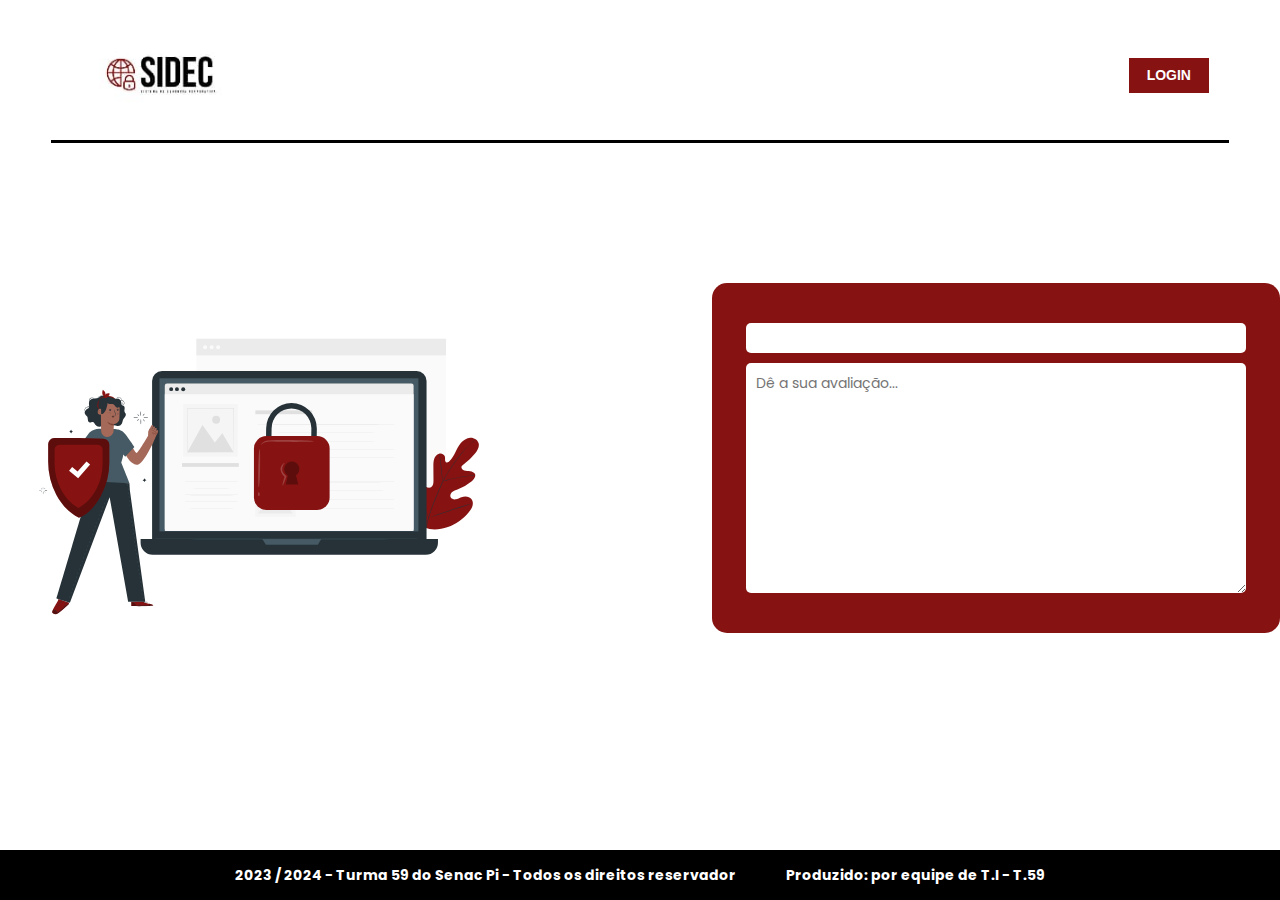
==== page1.html @ 180e757f "Primeira versão" ====
<!DOCTYPE html>
<html lang="pt-br">
<head>
    <link rel="preconnect" href="https://fonts.googleapis.com">
    <link rel="preconnect" href="https://fonts.gstatic.com" crossorigin>
    <meta charset="UTF-8">
    <meta name="viewport" content="width=device-width, initial-scale=1.0">

    <link rel="stylesheet" href="style.css">

    <link href="https://fonts.googleapis.com/css2?family=Poppins:ital,wght@0,100;0,200;0,300;0,400;0,500;0,600;0,700;0,800;0,900;1,100;1,200;1,300;1,400;1,500;1,600;1,700;1,800;1,900&display=swap" rel="stylesheet">

    <title>Projeto Senac</title>
</head>
<body>
    <nav>
        <img src="assets/Sem título.jpeg" alt="">

        <a href="index.html"><button>LOGIN</button></a>
    </nav>

    <main>
            <img src="assets/Safe-pana.svg" alt="">
            
            <div class="box">
                <form action="form">
                    <input type="text" placeholder="Digite o código da sua empresa..." required>
                    <textarea name="" id="" cols="30" rows="10" placeholder="Dê a sua avaliação..." required></textarea>
                </form>
            </div>
    </main>

    <footer>
        <p>2023 / 2024 - Turma 59 do Senac Pi - Todos os direitos reservador</p>

        <p>Produzido: por equipe de T.I - T.59</p>
    </footer>
</body>
</html>
---- style.css ----
* {
    margin: 0;
    padding: 0;
    box-sizing: border-box;
}

:root {
    font-size: 62.5%;
}

body {
    font-family: "Poppins", sans-serif;
}

.page1-top {
    width: 100%;
    height: 6rem;
    background: #861312;
    color: #fff;

    display: flex;
    justify-content: center;
    align-items: center;
}

.box-page1{
    width: 45rem;
    height: 45rem;

    display: flex;
    flex-direction: column;
    align-items: center;

 
    margin: 20rem auto ;

    background: #861312;

    border-radius: 2rem;
    padding: 4rem;
}

#image-firstt-page  {
    width: 20rem;

    border-radius: 0.5rem;
}

#first-page {
    display: flex;

    flex-direction: column;
    gap: 1.9rem;
    margin-top: 4rem;
}

.input-wrapper {
    display: flex;
    flex-direction: column;
    gap: 0.5rem;
}


.input-wrapper-first input {
    background: #000;
    color: #fff;
    
    height: 5.5rem;
    width: 100%;
    
    border-radius: 1rem;
    border: none;
    
    padding: 0 2rem;
    
}

input::placeholder {
    font-size: 1.5rem;
    color: #fff;
    font-weight: bold;
}

label {
    color: #fff;
    font-size: 1.5rem;
    font-weight: bold;
} 

.input-wrapper-first #button {
    display: flex;
    justify-content: center;
    margin: auto;
}

 #button {
    width: 10rem;
    margin-top: 2rem;

    cursor: pointer;

    color: #fff;
    font-weight: bold;
    
}

#button:hover {
    color: #861312 ;
}    



footer {

    height: 6rem;
    width: 100%;
    bottom: 0;
    position: relative;

    background: #000;
    color: #fff;
    font-size: 1.4rem ;
    font-weight: bold;

    display: flex;
    justify-content: center;
    align-items: center;
    gap: 5rem;
}


/* Estilização Segunda página */

nav {
    width: 92%;
    margin: auto;

    display: flex;
    justify-content: space-between;
    align-items: center;

    margin-bottom: 14rem;
    padding: 3rem 2rem 2rem 2rem;

    border-bottom: 3px solid #000;
}

nav button {
    background: #861312;

    color: #fff;
    font-size: 1.4rem;
    font-weight: bold;

    width: 8rem;
    height: 3.5rem;
    border: none;

    cursor: pointer;
}

nav img {
    width: 18rem;
}

nav button:hover {
    color: #861312;
}

.box {
    width: 60rem;
    height: 35rem;
    border-radius: 1.5rem;

    background: #861312;

    display: flex;
    justify-content: center;
    align-items: center;

    
}

form {
    display: flex;
    flex-direction: column;   
    justify-content: center;
    align-items: center;

    gap: 1rem;

}

input {
    width: 50rem;
    height: 3rem;

    font-size: 1.4rem;
    font-family: "Poppins", sans-serif;
    padding: 1rem;

    border: none;
    border-radius: 0.5rem;
}

textarea {
    width: 50rem;

    font-size: 1.4rem;
    font-family: "Poppins", sans-serif;

    padding: 1rem;

    border: none;
    border-radius: 0.5rem;
}

img {
    width: 40%;
}

main {
    display: flex;
    flex-direction: row;
    justify-content: center;
    align-items: end;

    gap: 20rem;
}

    footer {
        background: #000;
        width: 100%;
        height: 5rem;
        position: absolute;

        color: #fff;
        font-size: 1.4rem;
        font-weight: bold;

        display: flex;
        justify-content: center;
        align-items: center;
        gap: 5rem;

        bottom: 0;
    }
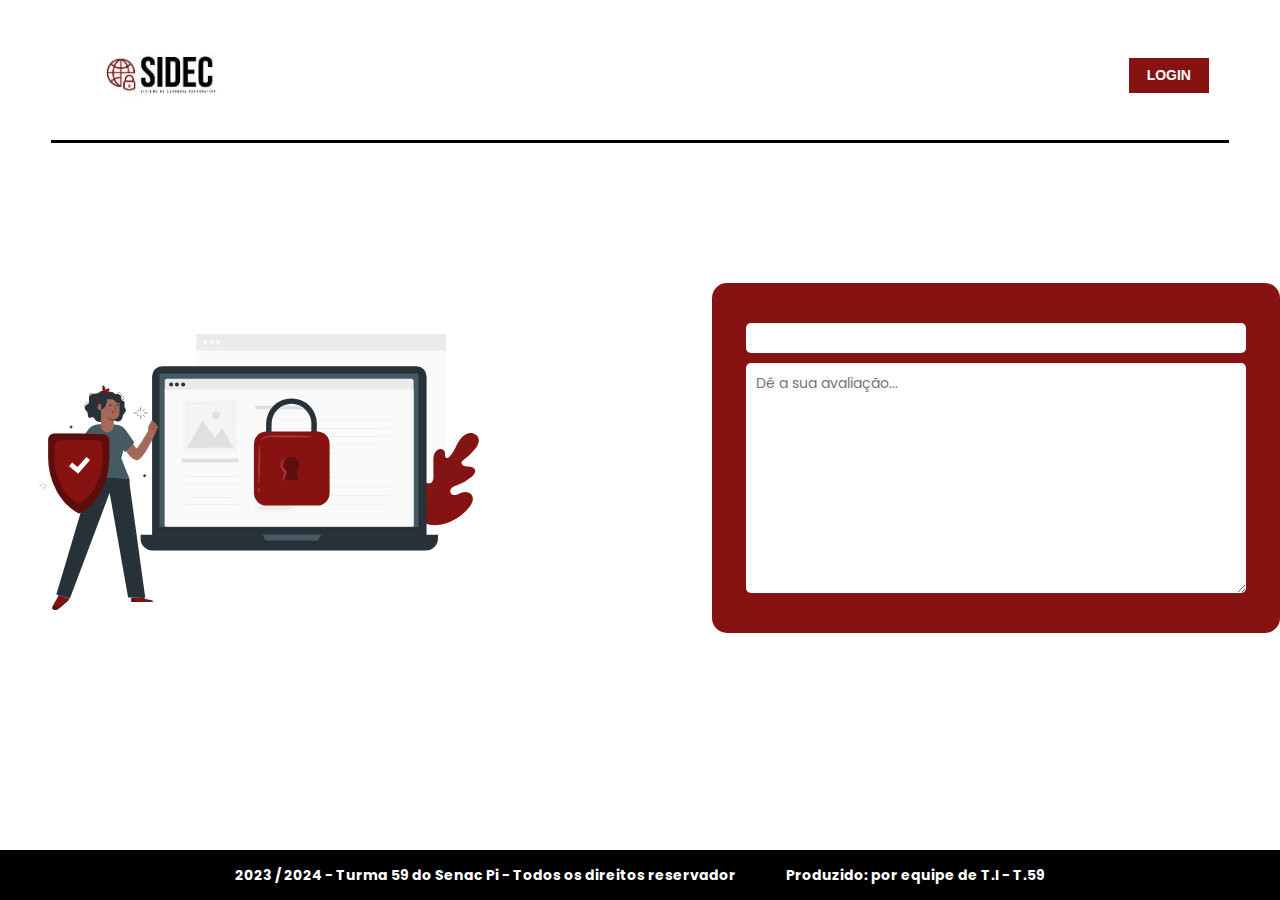
==== commit 918eb8cd: "Tabela Adicionada" ====
--- a/page1.html
+++ b/page1.html
@@ -16,7 +16,7 @@
     <nav>
         <img src="assets/Sem título.jpeg" alt="">
 
-        <a href="index.html"><button>LOGIN</button></a>
+        <a href="page2.html"><button>LOGIN</button></a>
     </nav>
 
     <main>
--- a/style.css
+++ b/style.css
@@ -61,7 +61,7 @@
 }
 
 
-.input-wrapper-first input {
+.input-wrapper-first input, #button {
     background: #000;
     color: #fff;
     
@@ -72,7 +72,10 @@
     border: none;
     
     padding: 0 2rem;
-    
+}
+
+a {
+    text-decoration: none;
 }
 
 input::placeholder {
@@ -101,6 +104,10 @@
 
     color: #fff;
     font-weight: bold;
+
+    display: flex;
+    justify-content: center;
+    align-items: center;
     
 }
 
@@ -223,25 +230,50 @@
     display: flex;
     flex-direction: row;
     justify-content: center;
-    align-items: end;
+    align-items: center;
 
     gap: 20rem;
 }
 
-    footer {
-        background: #000;
-        width: 100%;
-        height: 5rem;
-        position: absolute;
-
-        color: #fff;
-        font-size: 1.4rem;
-        font-weight: bold;
-
-        display: flex;
-        justify-content: center;
-        align-items: center;
-        gap: 5rem;
-
-        bottom: 0;
-    }+footer {
+    background: #000;
+    width: 100%;
+    height: 5rem;
+    position: absolute;
+
+    color: #fff;
+    font-size: 1.4rem;
+    font-weight: bold;
+
+    display: flex;
+    justify-content: center;
+    align-items: center;
+    gap: 5rem;
+
+    bottom: 0;
+}
+
+table {
+    width: 100%;
+    margin-top: 1rem;
+
+    border-spacing: 1rem;
+}
+
+table, th, tr {
+    height: 5rem;
+    text-align: center;
+    
+    font-size: 1.4rem;
+}
+
+th {
+    background: #861312;
+    color: #fff;
+}
+
+tr {
+    background: #b9b9b9;
+}
+
+
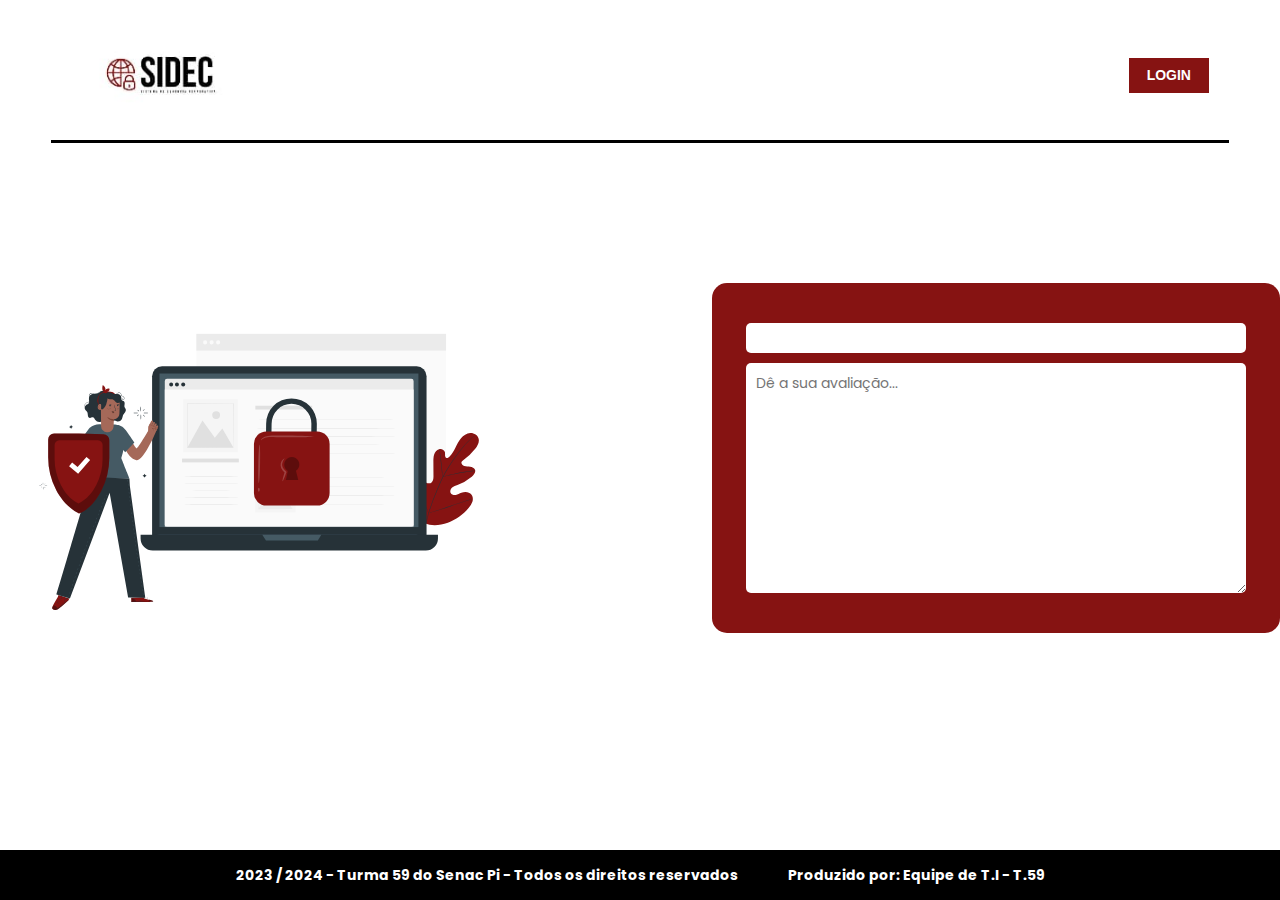
==== commit 00c1f748: "Tabela finalizada" ====
--- a/page1.html
+++ b/page1.html
@@ -31,9 +31,9 @@
     </main>
 
     <footer>
-        <p>2023 / 2024 - Turma 59 do Senac Pi - Todos os direitos reservador</p>
+        <p>2023 / 2024 - Turma 59 do Senac Pi - Todos os direitos reservados</p>
 
-        <p>Produzido: por equipe de T.I - T.59</p>
+        <p>Produzido por: Equipe de T.I - T.59</p>
     </footer>
 </body>
 </html>--- a/style.css
+++ b/style.css
@@ -66,7 +66,7 @@
     color: #fff;
     
     height: 5.5rem;
-    width: 100%;
+    width: 37rem;
     
     border-radius: 1rem;
     border: none;
@@ -257,23 +257,38 @@
     width: 100%;
     margin-top: 1rem;
 
-    border-spacing: 1rem;
+    border-spacing: 1.2rem;
 }
 
 table, th, tr {
-    height: 5rem;
+    height: 8rem;
     text-align: center;
     
     font-size: 1.4rem;
 }
 
 th {
-    background: #861312;
-    color: #fff;
+    font-size: 1.5rem;
+    background: #861312;
+    color: #fff;
+
+    padding: 1rem;
 }
 
 tr {
     background: #b9b9b9;
 }
 
-
+.first-cel {
+    background: #838383;
+}
+
+.second-cel {
+    width: 110rem;
+
+    padding-inline: 5rem;
+    text-align: justify;
+}
+
+
+
